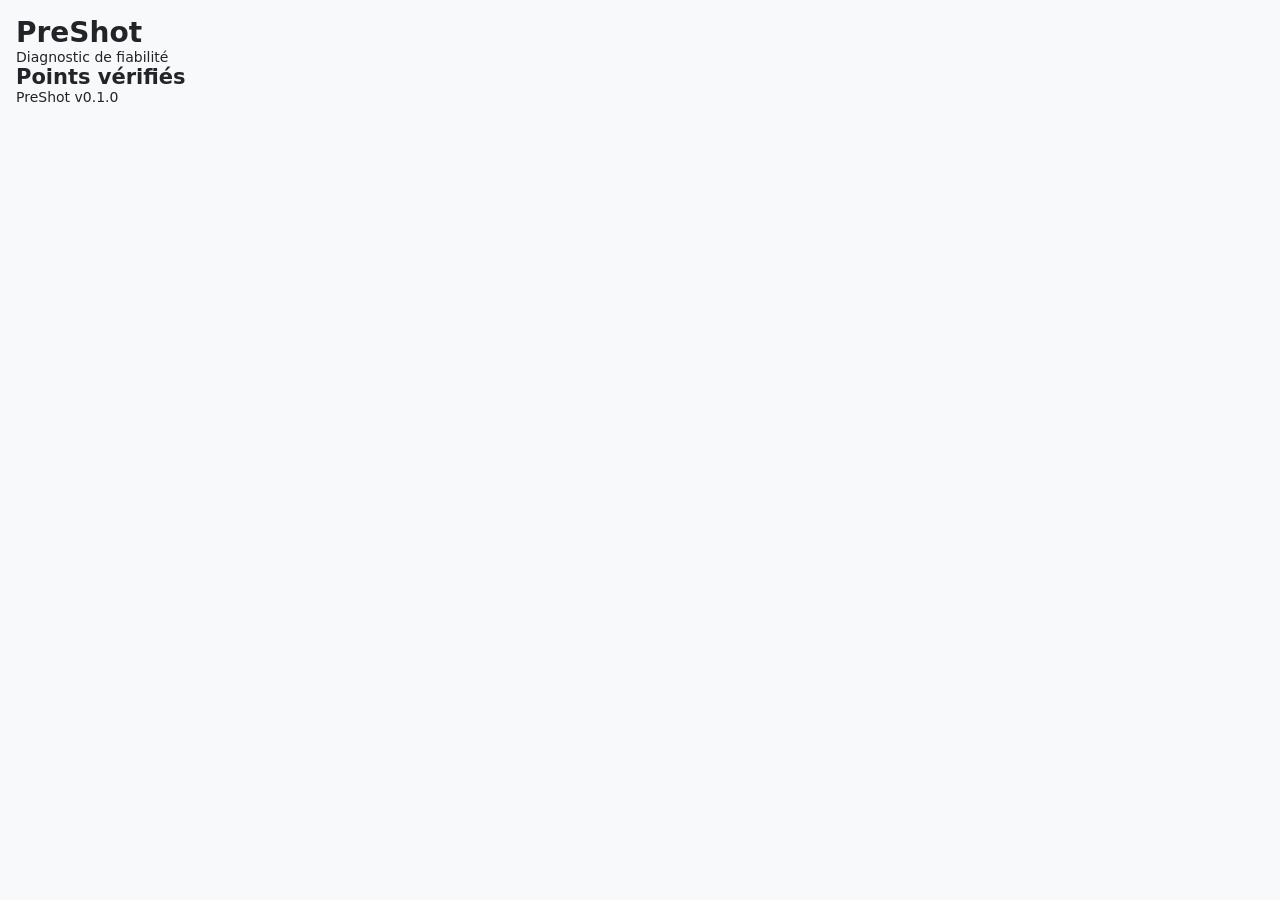
==== panel/panel.html @ 25096cb5 "structure" ====
<!DOCTYPE html>
<html lang="fr">
<head>
  <meta charset="UTF-8" />
  <meta name="viewport" content="width=device-width, initial-scale=1.0" />
  <title>PreShot — Diagnostic</title>
  <link rel="stylesheet" href="panel.css" />
</head>
<body>
  <header id="preshot-panel-header">
    <h1>PreShot</h1>
    <p id="preshot-panel-subtitle">Diagnostic de fiabilité</p>
  </header>

  <main id="preshot-panel-main">
    <section id="preshot-verdict-section">
      <!-- verdict badge injecté par panel.js -->
    </section>

    <section id="preshot-flags-section">
      <h2>Points vérifiés</h2>
      <ul id="preshot-flags-list">
        <!-- liste des red flags injectée par panel.js -->
      </ul>
    </section>
  </main>

  <footer id="preshot-panel-footer">
    <p>PreShot v0.1.0</p>
  </footer>

  <script src="panel.js"></script>
</body>
</html>
---- panel/panel.css ----
/* panel/panel.css — PreShot Side Panel styles */

* {
  box-sizing: border-box;
  margin: 0;
  padding: 0;
}

body {
  font-family: system-ui, sans-serif;
  font-size: 14px;
  background: #f8f9fa;
  color: #212529;
  padding: 16px;
  min-width: 320px;
}
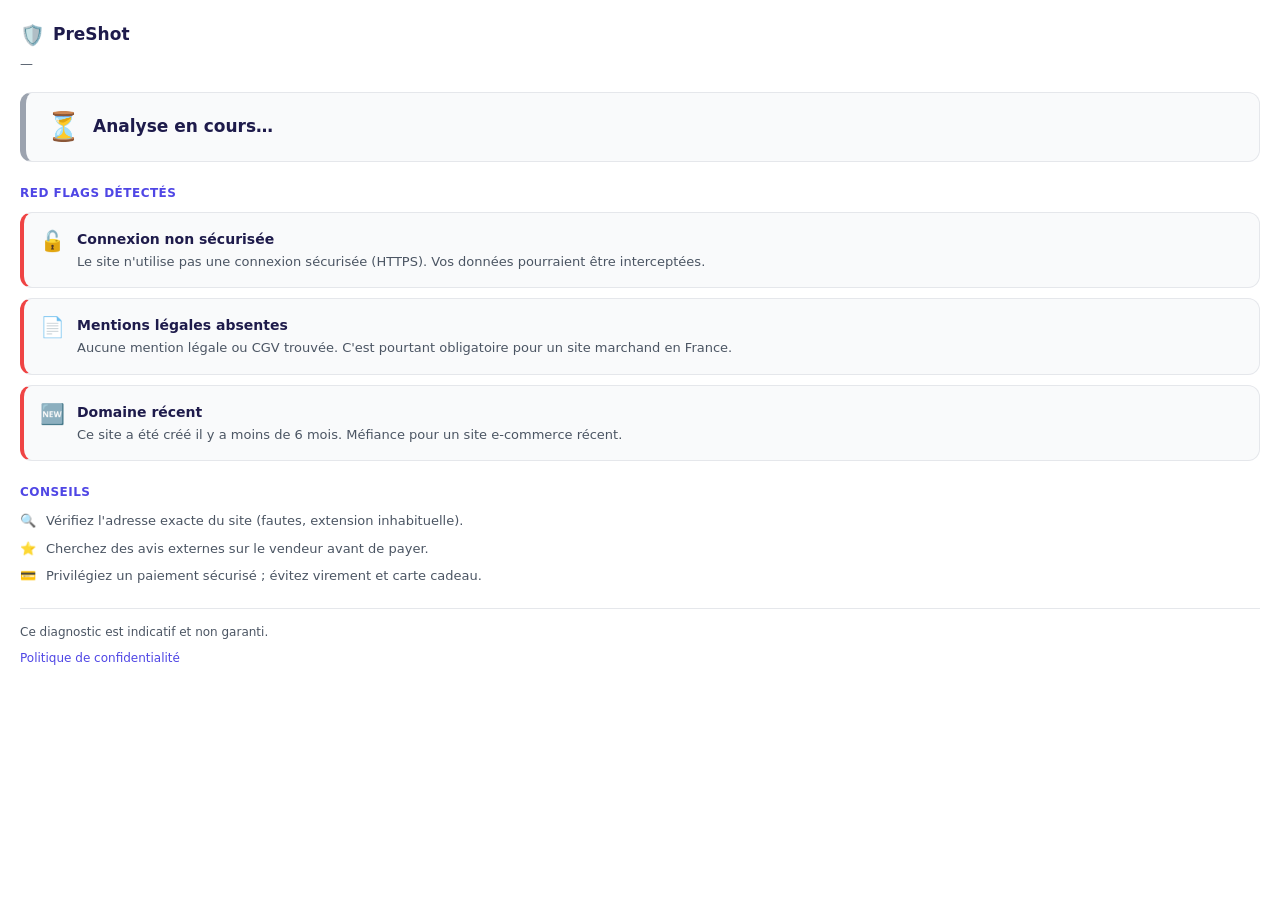
==== commit 481aee88: "feat: ticket 7 — interface du Side Panel (HTML + CSS) - panel.html : header (marque + domaine + gros" ====
--- a/panel/panel.html
+++ b/panel/panel.html
@@ -7,26 +7,112 @@
   <link rel="stylesheet" href="panel.css" />
 </head>
 <body>
+  <!-- ============================================================
+       Header : marque + domaine analysé + gros badge verdict.
+       Le verdict doit être compréhensible en < 5 secondes.
+       ============================================================ -->
   <header id="preshot-panel-header">
-    <h1>PreShot</h1>
-    <p id="preshot-panel-subtitle">Diagnostic de fiabilité</p>
+    <div id="preshot-panel-brand">
+      <span id="preshot-panel-logo" aria-hidden="true">🛡️</span>
+      <span id="preshot-panel-name">PreShot</span>
+    </div>
+    <!-- Domaine injecté par panel.js (data.hostname). -->
+    <p id="preshot-panel-domain">—</p>
   </header>
 
   <main id="preshot-panel-main">
-    <section id="preshot-verdict-section">
-      <!-- verdict badge injecté par panel.js -->
+    <!-- ----------------------------------------------------------
+         Verdict global. La classe data-level (loading|safe|warning|
+         danger) est posée par panel.js et pilote la couleur.
+         ---------------------------------------------------------- -->
+    <section id="preshot-verdict-section" data-level="loading">
+      <div id="preshot-verdict-badge">
+        <span id="preshot-verdict-icon" aria-hidden="true">⏳</span>
+        <span id="preshot-verdict-label">Analyse en cours…</span>
+      </div>
     </section>
 
+    <!-- ----------------------------------------------------------
+         Red flags détectés. Les cards sont statiques et masquées
+         par défaut (attribut hidden) ; panel.js retire `hidden` sur
+         celles dont le data-flag figure dans redFlags. Si aucun flag,
+         on affiche le message rassurant.
+         ---------------------------------------------------------- -->
     <section id="preshot-flags-section">
-      <h2>Points vérifiés</h2>
+      <h2 class="preshot-section-title">Red flags détectés</h2>
+
+      <p id="preshot-flags-empty" hidden>
+        <span aria-hidden="true">✅</span> Aucun élément suspect détecté.
+      </p>
+
       <ul id="preshot-flags-list">
-        <!-- liste des red flags injectée par panel.js -->
+        <li class="preshot-flag-card" data-flag="ssl_missing" hidden>
+          <span class="preshot-flag-icon" aria-hidden="true">🔓</span>
+          <div class="preshot-flag-body">
+            <h3 class="preshot-flag-title">Connexion non sécurisée</h3>
+            <p class="preshot-flag-desc">
+              Le site n'utilise pas une connexion sécurisée (HTTPS).
+              Vos données pourraient être interceptées.
+            </p>
+          </div>
+        </li>
+
+        <li class="preshot-flag-card" data-flag="no_legal_mentions" hidden>
+          <span class="preshot-flag-icon" aria-hidden="true">📄</span>
+          <div class="preshot-flag-body">
+            <h3 class="preshot-flag-title">Mentions légales absentes</h3>
+            <p class="preshot-flag-desc">
+              Aucune mention légale ou CGV trouvée. C'est pourtant
+              obligatoire pour un site marchand en France.
+            </p>
+          </div>
+        </li>
+
+        <li class="preshot-flag-card" data-flag="domain_recent" hidden>
+          <span class="preshot-flag-icon" aria-hidden="true">🆕</span>
+          <div class="preshot-flag-body">
+            <h3 class="preshot-flag-title">Domaine récent</h3>
+            <p class="preshot-flag-desc">
+              Ce site a été créé il y a moins de 6 mois. Méfiance pour
+              un site e-commerce récent.
+            </p>
+          </div>
+        </li>
+      </ul>
+    </section>
+
+    <!-- ----------------------------------------------------------
+         Conseils : 3 recommandations. panel.js pourra adapter le jeu
+         affiché au verdict ; on fournit ici un socle universel.
+         ---------------------------------------------------------- -->
+    <section id="preshot-tips-section">
+      <h2 class="preshot-section-title">Conseils</h2>
+      <ul id="preshot-tips-list">
+        <li class="preshot-tip">
+          <span class="preshot-tip-icon" aria-hidden="true">🔍</span>
+          Vérifiez l'adresse exacte du site (fautes, extension inhabituelle).
+        </li>
+        <li class="preshot-tip">
+          <span class="preshot-tip-icon" aria-hidden="true">⭐</span>
+          Cherchez des avis externes sur le vendeur avant de payer.
+        </li>
+        <li class="preshot-tip">
+          <span class="preshot-tip-icon" aria-hidden="true">💳</span>
+          Privilégiez un paiement sécurisé ; évitez virement et carte cadeau.
+        </li>
       </ul>
     </section>
   </main>
 
+  <!-- ============================================================
+       Footer : disclaimer + lien politique de confidentialité.
+       ============================================================ -->
   <footer id="preshot-panel-footer">
-    <p>PreShot v0.1.0</p>
+    <p id="preshot-disclaimer">Ce diagnostic est indicatif et non garanti.</p>
+    <!-- TODO: remplacer href par l'URL réelle avant soumission CWS. -->
+    <a id="preshot-privacy-link" href="#" target="_blank" rel="noopener noreferrer">
+      Politique de confidentialité
+    </a>
   </footer>
 
   <script src="panel.js"></script>
--- a/panel/panel.css
+++ b/panel/panel.css
@@ -1,4 +1,23 @@
-/* panel/panel.css — PreShot Side Panel styles */
+/* ============================================================
+   panel/panel.css — PreShot Side Panel
+   Palette : fond #FFFFFF · texte #1E1B4B · accent #4F46E5
+   Verdicts : vert #10B981 · orange #F59E0B · rouge #EF4444
+   Largeur cible : ~360px (side panel Chrome).
+   ============================================================ */
+
+:root {
+  --preshot-bg: #ffffff;
+  --preshot-text: #1e1b4b;
+  --preshot-text-soft: #4b5563;
+  --preshot-accent: #4f46e5;
+  --preshot-card-bg: #f9fafb;
+  --preshot-border: #e5e7eb;
+
+  --preshot-safe: #10b981;
+  --preshot-warning: #f59e0b;
+  --preshot-danger: #ef4444;
+  --preshot-loading: #9ca3af;
+}
 
 * {
   box-sizing: border-box;
@@ -7,10 +26,230 @@
 }
 
 body {
-  font-family: system-ui, sans-serif;
+  font-family: system-ui, -apple-system, "Segoe UI", Roboto, Helvetica, Arial, sans-serif;
   font-size: 14px;
-  background: #f8f9fa;
-  color: #212529;
+  line-height: 1.5;
+  background: var(--preshot-bg);
+  color: var(--preshot-text);
+  min-width: 320px;
+  padding: 20px;
+}
+
+/* ------------------------------------------------------------
+   Animation : fade-in léger au chargement (sections décalées).
+   ------------------------------------------------------------ */
+@keyframes preshot-fade-in {
+  from { opacity: 0; transform: translateY(6px); }
+  to   { opacity: 1; transform: translateY(0); }
+}
+
+#preshot-panel-header,
+#preshot-verdict-section,
+#preshot-flags-section,
+#preshot-tips-section,
+#preshot-panel-footer {
+  animation: preshot-fade-in 0.35s ease both;
+}
+#preshot-verdict-section { animation-delay: 0.05s; }
+#preshot-flags-section   { animation-delay: 0.10s; }
+#preshot-tips-section    { animation-delay: 0.15s; }
+#preshot-panel-footer    { animation-delay: 0.20s; }
+
+@media (prefers-reduced-motion: reduce) {
+  * { animation: none !important; }
+}
+
+/* ------------------------------------------------------------
+   Header
+   ------------------------------------------------------------ */
+#preshot-panel-header {
+  margin-bottom: 18px;
+}
+
+#preshot-panel-brand {
+  display: flex;
+  align-items: center;
+  gap: 8px;
+  font-size: 17px;
+  font-weight: 700;
+  color: var(--preshot-text);
+}
+
+#preshot-panel-logo {
+  font-size: 20px;
+}
+
+#preshot-panel-domain {
+  margin-top: 4px;
+  font-size: 13px;
+  color: var(--preshot-text-soft);
+  word-break: break-all;
+}
+
+/* ------------------------------------------------------------
+   Verdict global — gros badge coloré, lisible en < 5 s.
+   La couleur dépend de l'attribut data-level posé par panel.js.
+   ------------------------------------------------------------ */
+#preshot-verdict-section {
+  margin-bottom: 22px;
+}
+
+#preshot-verdict-badge {
+  display: flex;
+  align-items: center;
+  gap: 12px;
+  padding: 20px;
+  border-radius: 12px;
+  border: 1px solid var(--preshot-border);
+  border-left-width: 6px;
+  background: var(--preshot-card-bg);
+}
+
+#preshot-verdict-icon {
+  font-size: 28px;
+  line-height: 1;
+}
+
+#preshot-verdict-label {
+  font-size: 17px;
+  font-weight: 700;
+}
+
+/* Déclinaisons par niveau : bordure gauche + couleur du label/fond. */
+#preshot-verdict-section[data-level="loading"] #preshot-verdict-badge {
+  border-left-color: var(--preshot-loading);
+}
+#preshot-verdict-section[data-level="safe"] #preshot-verdict-badge {
+  border-left-color: var(--preshot-safe);
+  background: #ecfdf5;
+}
+#preshot-verdict-section[data-level="safe"] #preshot-verdict-label {
+  color: var(--preshot-safe);
+}
+#preshot-verdict-section[data-level="warning"] #preshot-verdict-badge {
+  border-left-color: var(--preshot-warning);
+  background: #fffbeb;
+}
+#preshot-verdict-section[data-level="warning"] #preshot-verdict-label {
+  color: #b45309;
+}
+#preshot-verdict-section[data-level="danger"] #preshot-verdict-badge {
+  border-left-color: var(--preshot-danger);
+  background: #fef2f2;
+}
+#preshot-verdict-section[data-level="danger"] #preshot-verdict-label {
+  color: var(--preshot-danger);
+}
+
+/* ------------------------------------------------------------
+   Titres de section
+   ------------------------------------------------------------ */
+.preshot-section-title {
+  font-size: 12px;
+  font-weight: 700;
+  text-transform: uppercase;
+  letter-spacing: 0.04em;
+  color: var(--preshot-accent);
+  margin-bottom: 10px;
+}
+
+/* ------------------------------------------------------------
+   Red flags — cards
+   ------------------------------------------------------------ */
+#preshot-flags-section {
+  margin-bottom: 22px;
+}
+
+#preshot-flags-list {
+  list-style: none;
+  display: flex;
+  flex-direction: column;
+  gap: 10px;
+}
+
+.preshot-flag-card {
+  display: flex;
+  gap: 12px;
   padding: 16px;
-  min-width: 320px;
-}
+  border-radius: 12px;
+  background: var(--preshot-card-bg);
+  border: 1px solid var(--preshot-border);
+  border-left: 4px solid var(--preshot-danger);
+}
+
+.preshot-flag-icon {
+  font-size: 20px;
+  line-height: 1.2;
+  flex-shrink: 0;
+}
+
+.preshot-flag-title {
+  font-size: 14px;
+  font-weight: 700;
+  margin-bottom: 2px;
+}
+
+.preshot-flag-desc {
+  font-size: 13px;
+  color: var(--preshot-text-soft);
+}
+
+/* Message rassurant quand aucun red flag. */
+#preshot-flags-empty {
+  padding: 16px;
+  border-radius: 12px;
+  background: #ecfdf5;
+  border: 1px solid #a7f3d0;
+  color: #047857;
+  font-weight: 600;
+}
+
+/* ------------------------------------------------------------
+   Conseils
+   ------------------------------------------------------------ */
+#preshot-tips-section {
+  margin-bottom: 22px;
+}
+
+#preshot-tips-list {
+  list-style: none;
+  display: flex;
+  flex-direction: column;
+  gap: 8px;
+}
+
+.preshot-tip {
+  display: flex;
+  gap: 10px;
+  align-items: flex-start;
+  font-size: 13px;
+  color: var(--preshot-text-soft);
+}
+
+.preshot-tip-icon {
+  flex-shrink: 0;
+}
+
+/* ------------------------------------------------------------
+   Footer
+   ------------------------------------------------------------ */
+#preshot-panel-footer {
+  border-top: 1px solid var(--preshot-border);
+  padding-top: 14px;
+}
+
+#preshot-disclaimer {
+  font-size: 12px;
+  color: var(--preshot-text-soft);
+  margin-bottom: 6px;
+}
+
+#preshot-privacy-link {
+  font-size: 12px;
+  color: var(--preshot-accent);
+  text-decoration: none;
+}
+
+#preshot-privacy-link:hover {
+  text-decoration: underline;
+}
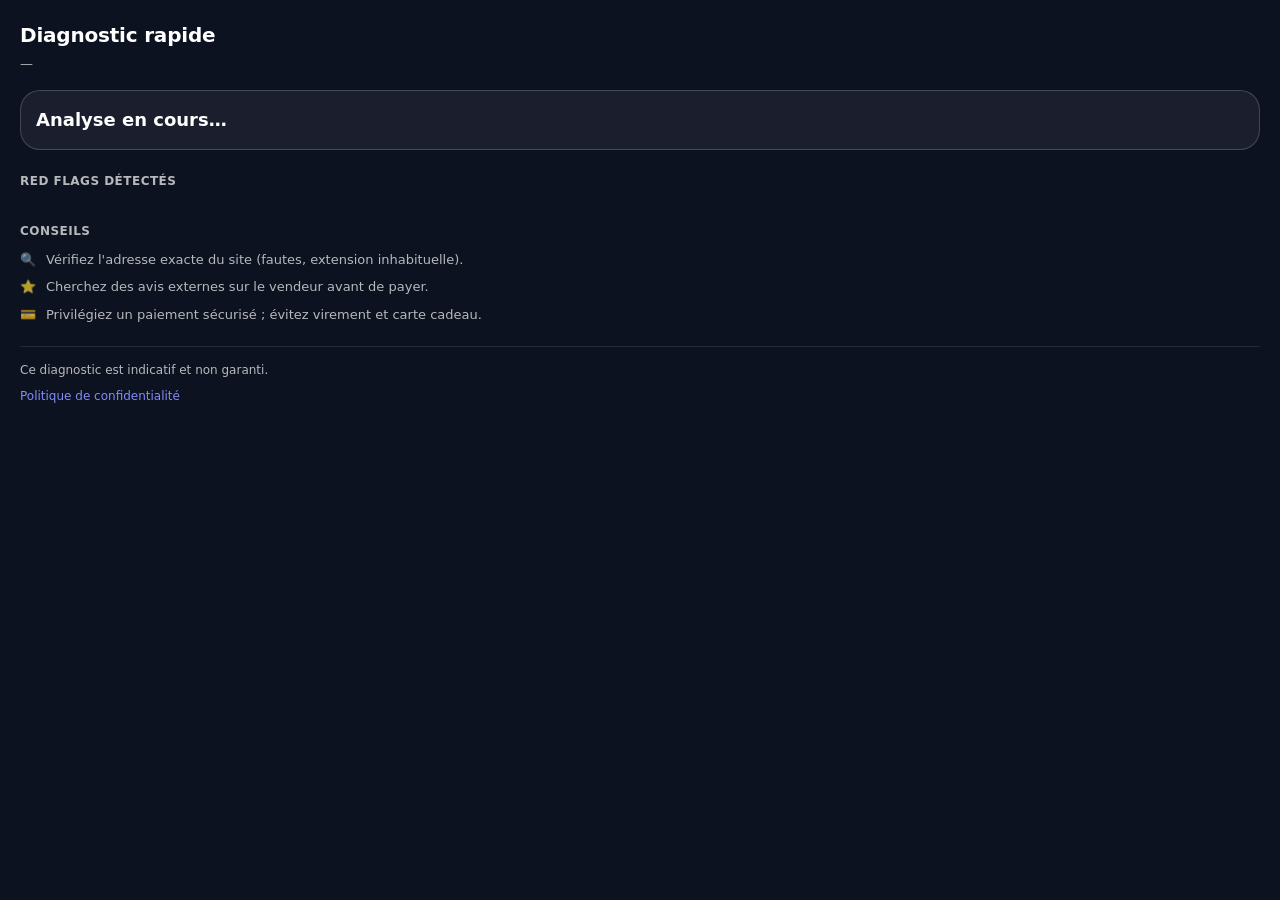
==== commit d6698209: "style: refonte UI en theme sombre (maquette Figma) - panel: titre 'Diagnostic rapide', encart 'X ano" ====
--- a/panel/panel.html
+++ b/panel/panel.html
@@ -8,35 +8,31 @@
 </head>
 <body>
   <!-- ============================================================
-       Header : marque + domaine analysé + gros badge verdict.
-       Le verdict doit être compréhensible en < 5 secondes.
+       Header : titre "Diagnostic rapide" + domaine analysé.
+       panel.js injecte le bouton « Re-analyser » dans ce header.
        ============================================================ -->
   <header id="preshot-panel-header">
-    <div id="preshot-panel-brand">
-      <span id="preshot-panel-logo" aria-hidden="true">🛡️</span>
-      <span id="preshot-panel-name">PreShot</span>
-    </div>
+    <h1 id="preshot-panel-title">Diagnostic rapide</h1>
     <!-- Domaine injecté par panel.js (data.hostname). -->
     <p id="preshot-panel-domain">—</p>
   </header>
 
   <main id="preshot-panel-main">
     <!-- ----------------------------------------------------------
-         Verdict global. La classe data-level (loading|safe|warning|
-         danger) est posée par panel.js et pilote la couleur.
+         Encart d'alerte. data-level (loading|safe|warning|danger)
+         est posé par panel.js et pilote la couleur de l'encart.
          ---------------------------------------------------------- -->
-    <section id="preshot-verdict-section" data-level="loading">
-      <div id="preshot-verdict-badge">
-        <span id="preshot-verdict-icon" aria-hidden="true">⏳</span>
-        <span id="preshot-verdict-label">Analyse en cours…</span>
+    <section id="preshot-alert-section">
+      <div id="preshot-alert-box" data-level="loading">
+        <p id="preshot-alert-title">Analyse en cours…</p>
+        <p id="preshot-alert-text"></p>
       </div>
     </section>
 
     <!-- ----------------------------------------------------------
          Red flags détectés. Les cards sont statiques et masquées
          par défaut (attribut hidden) ; panel.js retire `hidden` sur
-         celles dont le data-flag figure dans redFlags. Si aucun flag,
-         on affiche le message rassurant.
+         celles dont le data-flag figure dans redFlags.
          ---------------------------------------------------------- -->
     <section id="preshot-flags-section">
       <h2 class="preshot-section-title">Red flags détectés</h2>
@@ -47,7 +43,7 @@
 
       <ul id="preshot-flags-list">
         <li class="preshot-flag-card" data-flag="ssl_missing" hidden>
-          <span class="preshot-flag-icon" aria-hidden="true">🔓</span>
+          <span class="preshot-flag-icon" aria-hidden="true">!</span>
           <div class="preshot-flag-body">
             <h3 class="preshot-flag-title">Connexion non sécurisée</h3>
             <p class="preshot-flag-desc">
@@ -58,18 +54,18 @@
         </li>
 
         <li class="preshot-flag-card" data-flag="no_legal_mentions" hidden>
-          <span class="preshot-flag-icon" aria-hidden="true">📄</span>
+          <span class="preshot-flag-icon" aria-hidden="true">!</span>
           <div class="preshot-flag-body">
             <h3 class="preshot-flag-title">Mentions légales absentes</h3>
             <p class="preshot-flag-desc">
-              Aucune mention légale ou CGV trouvée. C'est pourtant
+              Aucune page légale ou CGV détectée. C'est pourtant
               obligatoire pour un site marchand en France.
             </p>
           </div>
         </li>
 
         <li class="preshot-flag-card" data-flag="domain_recent" hidden>
-          <span class="preshot-flag-icon" aria-hidden="true">🆕</span>
+          <span class="preshot-flag-icon" aria-hidden="true">!</span>
           <div class="preshot-flag-body">
             <h3 class="preshot-flag-title">Domaine récent</h3>
             <p class="preshot-flag-desc">
@@ -82,8 +78,7 @@
     </section>
 
     <!-- ----------------------------------------------------------
-         Conseils : 3 recommandations. panel.js pourra adapter le jeu
-         affiché au verdict ; on fournit ici un socle universel.
+         Conseils : 3 recommandations adaptées au verdict par panel.js.
          ---------------------------------------------------------- -->
     <section id="preshot-tips-section">
       <h2 class="preshot-section-title">Conseils</h2>
@@ -109,8 +104,7 @@
        ============================================================ -->
   <footer id="preshot-panel-footer">
     <p id="preshot-disclaimer">Ce diagnostic est indicatif et non garanti.</p>
-    <!-- TODO: remplacer href par l'URL réelle avant soumission CWS. -->
-    <a id="preshot-privacy-link" href="#" target="_blank" rel="noopener noreferrer">
+    <a id="preshot-privacy-link" href="https://charlydrax.github.io/preshot/" target="_blank" rel="noopener noreferrer">
       Politique de confidentialité
     </a>
   </footer>
--- a/panel/panel.css
+++ b/panel/panel.css
@@ -1,22 +1,27 @@
 /* ============================================================
-   panel/panel.css — PreShot Side Panel
-   Palette : fond #FFFFFF · texte #1E1B4B · accent #4F46E5
-   Verdicts : vert #10B981 · orange #F59E0B · rouge #EF4444
+   panel/panel.css — PreShot Side Panel (thème sombre)
+   Aligné sur la maquette Figma "Diagnostic rapide" :
+   fond #0d1220 · texte blanc · pastille rouge "!" · coins arrondis.
    Largeur cible : ~360px (side panel Chrome).
    ============================================================ */
 
 :root {
-  --preshot-bg: #ffffff;
-  --preshot-text: #1e1b4b;
-  --preshot-text-soft: #4b5563;
-  --preshot-accent: #4f46e5;
-  --preshot-card-bg: #f9fafb;
-  --preshot-border: #e5e7eb;
+  --preshot-bg: #0d1220;
+  --preshot-text: #ffffff;
+  --preshot-text-soft: rgba(255, 255, 255, 0.7);
+
+  --preshot-card-bg: rgba(249, 250, 251, 0.15);
+  --preshot-card-border: rgba(236, 239, 243, 0.6);
+
+  --preshot-pill-bg: #fee2e2;
+  --preshot-pill-text: #dc2626;
 
   --preshot-safe: #10b981;
   --preshot-warning: #f59e0b;
   --preshot-danger: #ef4444;
   --preshot-loading: #9ca3af;
+
+  --preshot-accent: #818cf8;
 }
 
 * {
@@ -26,7 +31,7 @@
 }
 
 body {
-  font-family: system-ui, -apple-system, "Segoe UI", Roboto, Helvetica, Arial, sans-serif;
+  font-family: "Inter", system-ui, -apple-system, "Segoe UI", Roboto, Helvetica, Arial, sans-serif;
   font-size: 14px;
   line-height: 1.5;
   background: var(--preshot-bg);
@@ -44,16 +49,16 @@
 }
 
 #preshot-panel-header,
-#preshot-verdict-section,
+#preshot-alert-section,
 #preshot-flags-section,
 #preshot-tips-section,
 #preshot-panel-footer {
   animation: preshot-fade-in 0.35s ease both;
 }
-#preshot-verdict-section { animation-delay: 0.05s; }
-#preshot-flags-section   { animation-delay: 0.10s; }
-#preshot-tips-section    { animation-delay: 0.15s; }
-#preshot-panel-footer    { animation-delay: 0.20s; }
+#preshot-alert-section { animation-delay: 0.05s; }
+#preshot-flags-section { animation-delay: 0.10s; }
+#preshot-tips-section  { animation-delay: 0.15s; }
+#preshot-panel-footer  { animation-delay: 0.20s; }
 
 @media (prefers-reduced-motion: reduce) {
   * { animation: none !important; }
@@ -63,20 +68,14 @@
    Header
    ------------------------------------------------------------ */
 #preshot-panel-header {
-  margin-bottom: 18px;
-}
-
-#preshot-panel-brand {
-  display: flex;
-  align-items: center;
-  gap: 8px;
-  font-size: 17px;
-  font-weight: 700;
-  color: var(--preshot-text);
-}
-
-#preshot-panel-logo {
+  margin-bottom: 16px;
+}
+
+#preshot-panel-title {
   font-size: 20px;
+  font-weight: 700;
+  color: var(--preshot-text);
+  letter-spacing: -0.01em;
 }
 
 #preshot-panel-domain {
@@ -86,60 +85,73 @@
   word-break: break-all;
 }
 
-/* ------------------------------------------------------------
-   Verdict global — gros badge coloré, lisible en < 5 s.
-   La couleur dépend de l'attribut data-level posé par panel.js.
-   ------------------------------------------------------------ */
-#preshot-verdict-section {
+/* Bouton « ↻ Re-analyser » injecté par panel.js. */
+#preshot-reanalyze {
+  margin-top: 12px;
+  padding: 6px 12px;
+  border-radius: 8px;
+  border: 1px solid rgba(255, 255, 255, 0.2);
+  background: rgba(255, 255, 255, 0.06);
+  color: var(--preshot-text);
+  font: inherit;
+  font-size: 13px;
+  font-weight: 600;
+  cursor: pointer;
+  transition: background 0.15s ease;
+}
+#preshot-reanalyze:hover { background: rgba(255, 255, 255, 0.14); }
+
+/* ------------------------------------------------------------
+   Encart d'alerte — reproduit le bloc "X anomalies détectées".
+   La couleur dépend de data-level posé par panel.js.
+   ------------------------------------------------------------ */
+#preshot-alert-section {
   margin-bottom: 22px;
 }
 
-#preshot-verdict-badge {
-  display: flex;
-  align-items: center;
-  gap: 12px;
-  padding: 20px;
-  border-radius: 12px;
-  border: 1px solid var(--preshot-border);
-  border-left-width: 6px;
-  background: var(--preshot-card-bg);
-}
-
-#preshot-verdict-icon {
-  font-size: 28px;
-  line-height: 1;
-}
-
-#preshot-verdict-label {
-  font-size: 17px;
-  font-weight: 700;
-}
-
-/* Déclinaisons par niveau : bordure gauche + couleur du label/fond. */
-#preshot-verdict-section[data-level="loading"] #preshot-verdict-badge {
-  border-left-color: var(--preshot-loading);
-}
-#preshot-verdict-section[data-level="safe"] #preshot-verdict-badge {
-  border-left-color: var(--preshot-safe);
+#preshot-alert-box {
+  padding: 15px 15px 16px;
+  border-radius: 20px;
+  border: 1px solid rgba(255, 255, 255, 0.9);
+  background: #fff7ed;
+}
+
+#preshot-alert-title {
+  font-size: 18px;
+  font-weight: 700;
+  color: var(--preshot-danger);
+}
+
+#preshot-alert-text {
+  margin-top: 8px;
+  font-size: 15px;
+  color: #111827;
+  line-height: 1.45;
+}
+#preshot-alert-text:empty { display: none; }
+
+/* Variantes par niveau. */
+#preshot-alert-box[data-level="loading"] {
+  background: rgba(255, 255, 255, 0.06);
+  border-color: rgba(255, 255, 255, 0.18);
+}
+#preshot-alert-box[data-level="loading"] #preshot-alert-title { color: var(--preshot-text); }
+#preshot-alert-box[data-level="loading"] #preshot-alert-text  { color: var(--preshot-text-soft); }
+
+#preshot-alert-box[data-level="safe"] {
   background: #ecfdf5;
 }
-#preshot-verdict-section[data-level="safe"] #preshot-verdict-label {
-  color: var(--preshot-safe);
-}
-#preshot-verdict-section[data-level="warning"] #preshot-verdict-badge {
-  border-left-color: var(--preshot-warning);
+#preshot-alert-box[data-level="safe"] #preshot-alert-title { color: #059669; }
+
+#preshot-alert-box[data-level="warning"] {
   background: #fffbeb;
 }
-#preshot-verdict-section[data-level="warning"] #preshot-verdict-label {
-  color: #b45309;
-}
-#preshot-verdict-section[data-level="danger"] #preshot-verdict-badge {
-  border-left-color: var(--preshot-danger);
-  background: #fef2f2;
-}
-#preshot-verdict-section[data-level="danger"] #preshot-verdict-label {
-  color: var(--preshot-danger);
-}
+#preshot-alert-box[data-level="warning"] #preshot-alert-title { color: #b45309; }
+
+#preshot-alert-box[data-level="danger"] {
+  background: #fff7ed;
+}
+#preshot-alert-box[data-level="danger"] #preshot-alert-title { color: #dc2626; }
 
 /* ------------------------------------------------------------
    Titres de section
@@ -149,12 +161,12 @@
   font-weight: 700;
   text-transform: uppercase;
   letter-spacing: 0.04em;
-  color: var(--preshot-accent);
+  color: var(--preshot-text-soft);
   margin-bottom: 10px;
 }
 
 /* ------------------------------------------------------------
-   Red flags — cards
+   Red flags — cards (style Figma)
    ------------------------------------------------------------ */
 #preshot-flags-section {
   margin-bottom: 22px;
@@ -164,44 +176,68 @@
   list-style: none;
   display: flex;
   flex-direction: column;
+  gap: 16px;
+}
+
+.preshot-flag-card {
+  display: flex;
   gap: 10px;
-}
-
-.preshot-flag-card {
-  display: flex;
-  gap: 12px;
-  padding: 16px;
+  align-items: flex-start;
+  padding: 13px;
+  border-radius: 18px;
+  background: var(--preshot-card-bg);
+  border: 1px solid var(--preshot-card-border);
+}
+
+/* L'attribut `hidden` doit l'emporter sur le display:flex ci-dessus,
+   sinon toutes les cartes restent visibles en permanence. */
+.preshot-flag-card[hidden] {
+  display: none;
+}
+
+.preshot-flag-icon {
+  flex-shrink: 0;
+  display: flex;
+  align-items: center;
+  justify-content: center;
+  width: 28px;
+  height: 28px;
   border-radius: 12px;
-  background: var(--preshot-card-bg);
-  border: 1px solid var(--preshot-border);
-  border-left: 4px solid var(--preshot-danger);
-}
-
-.preshot-flag-icon {
-  font-size: 20px;
-  line-height: 1.2;
-  flex-shrink: 0;
+  background: var(--preshot-pill-bg);
+  color: var(--preshot-pill-text);
+  font-size: 16px;
+  font-weight: 800;
+  line-height: 1;
 }
 
 .preshot-flag-title {
-  font-size: 14px;
-  font-weight: 700;
+  font-size: 13px;
+  font-weight: 700;
+  color: var(--preshot-text);
   margin-bottom: 2px;
 }
 
 .preshot-flag-desc {
-  font-size: 13px;
-  color: var(--preshot-text-soft);
-}
-
-/* Message rassurant quand aucun red flag. */
+  font-size: 12px;
+  color: var(--preshot-text-soft);
+  line-height: 1.45;
+}
+
+/* Message rassurant quand aucun red flag (rarement utilisé : l'encart vert
+   le signale déjà). */
 #preshot-flags-empty {
-  padding: 16px;
-  border-radius: 12px;
-  background: #ecfdf5;
-  border: 1px solid #a7f3d0;
-  color: #047857;
+  padding: 13px;
+  border-radius: 18px;
+  background: rgba(16, 185, 129, 0.12);
+  border: 1px solid rgba(16, 185, 129, 0.35);
+  color: #6ee7b7;
   font-weight: 600;
+}
+
+/* Mode « Diagnostic partiel » : panel.js injecte des <li> simples. */
+.preshot-dynamic {
+  font-size: 13px;
+  color: var(--preshot-text-soft);
 }
 
 /* ------------------------------------------------------------
@@ -234,7 +270,7 @@
    Footer
    ------------------------------------------------------------ */
 #preshot-panel-footer {
-  border-top: 1px solid var(--preshot-border);
+  border-top: 1px solid rgba(255, 255, 255, 0.1);
   padding-top: 14px;
 }
 
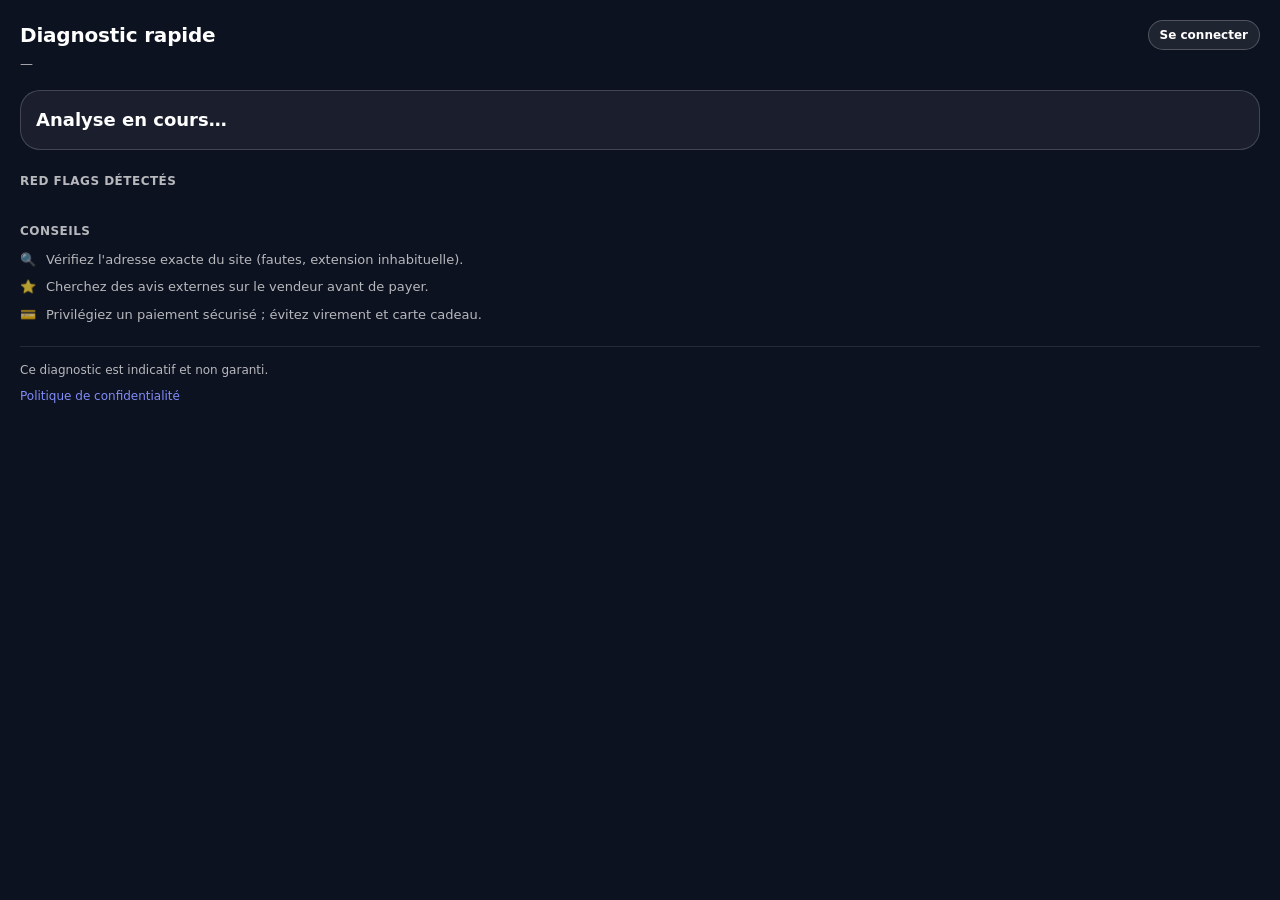
==== commit 416dffc1: "feat: add Google login with avatar in panel" ====
--- a/panel/panel.html
+++ b/panel/panel.html
@@ -12,7 +12,19 @@
        panel.js injecte le bouton « Re-analyser » dans ce header.
        ============================================================ -->
   <header id="preshot-panel-header">
-    <h1 id="preshot-panel-title">Diagnostic rapide</h1>
+    <div id="preshot-header-top">
+      <h1 id="preshot-panel-title">Diagnostic rapide</h1>
+      <div id="preshot-header-auth">
+        <!-- Non connecté -->
+        <button id="login-btn" class="login-btn" type="button">Se connecter</button>
+        <!-- Connecté : clic sur toute la puce → déconnexion -->
+        <button id="preshot-panel-user" type="button" hidden title="Se déconnecter">
+          <img id="user-avatar" class="user-avatar" src="" alt="" hidden>
+          <span id="preshot-panel-user-name"></span>
+          <span class="preshot-panel-logout-icon" aria-hidden="true">✕</span>
+        </button>
+      </div>
+    </div>
     <!-- Domaine injecté par panel.js (data.hostname). -->
     <p id="preshot-panel-domain">—</p>
   </header>
--- a/panel/panel.css
+++ b/panel/panel.css
@@ -84,6 +84,79 @@
   color: var(--preshot-text-soft);
   word-break: break-all;
 }
+
+/* Ligne titre + bouton auth côte à côte. */
+#preshot-header-top {
+  display: flex;
+  align-items: center;
+  justify-content: space-between;
+  gap: 8px;
+}
+
+/* Bouton « Se connecter » — pill compact, fond sombre contrasté. */
+.login-btn {
+  flex-shrink: 0;
+  padding: 5px 11px;
+  border-radius: 20px;
+  border: 1px solid rgba(255, 255, 255, 0.22);
+  background: rgba(255, 255, 255, 0.08);
+  color: var(--preshot-text);
+  font: inherit;
+  font-size: 12px;
+  font-weight: 600;
+  cursor: pointer;
+  transition: background 0.15s ease;
+  white-space: nowrap;
+}
+.login-btn:hover { background: rgba(255, 255, 255, 0.16); }
+
+/* Photo de profil Google. */
+.user-avatar {
+  width: 28px;
+  height: 28px;
+  border-radius: 50%;
+  object-fit: cover;
+  flex-shrink: 0;
+  display: block;
+}
+.user-avatar[hidden] { display: none; }
+
+/* Puce utilisateur connecté — même pill que .login-btn. */
+#preshot-panel-user {
+  display: flex;
+  align-items: center;
+  gap: 5px;
+  padding: 3px 9px 3px 3px; /* 3px à gauche : l'avatar touche quasi le bord du pill */
+  border-radius: 20px;
+  border: 1px solid rgba(255, 255, 255, 0.14);
+  background: rgba(255, 255, 255, 0.08);
+  color: var(--preshot-text);
+  font: inherit;
+  cursor: pointer;
+  transition: background 0.15s ease, border-color 0.15s ease;
+  max-width: 160px;
+}
+#preshot-panel-user:hover {
+  background: rgba(239, 68, 68, 0.15);
+  border-color: rgba(239, 68, 68, 0.45);
+}
+#preshot-panel-user[hidden] { display: none; }
+
+#preshot-panel-user-name {
+  font-size: 12px;
+  font-weight: 600;
+  white-space: nowrap;
+  overflow: hidden;
+  text-overflow: ellipsis;
+}
+
+.preshot-panel-logout-icon {
+  font-size: 10px;
+  color: var(--preshot-text-soft);
+  flex-shrink: 0;
+  line-height: 1;
+}
+#preshot-panel-user:hover .preshot-panel-logout-icon { color: var(--preshot-danger); }
 
 /* Bouton « ↻ Re-analyser » injecté par panel.js. */
 #preshot-reanalyze {
